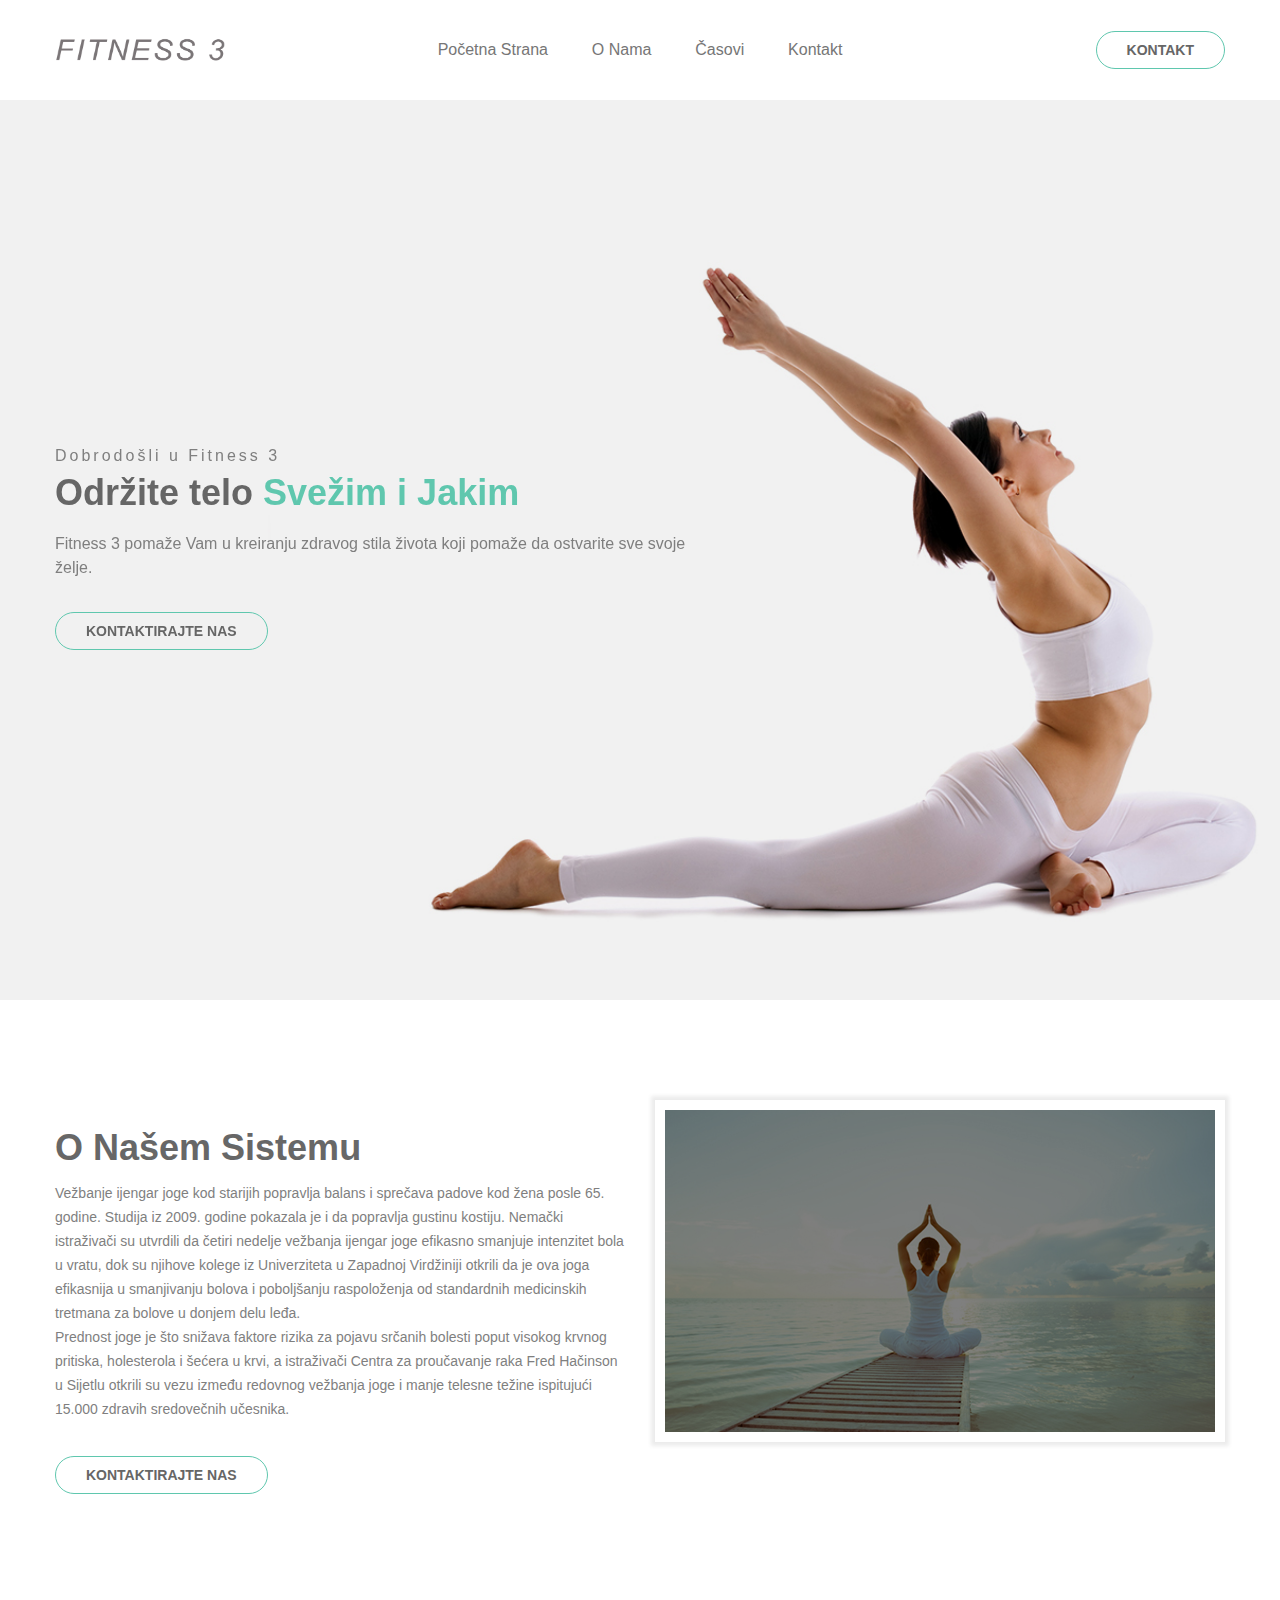
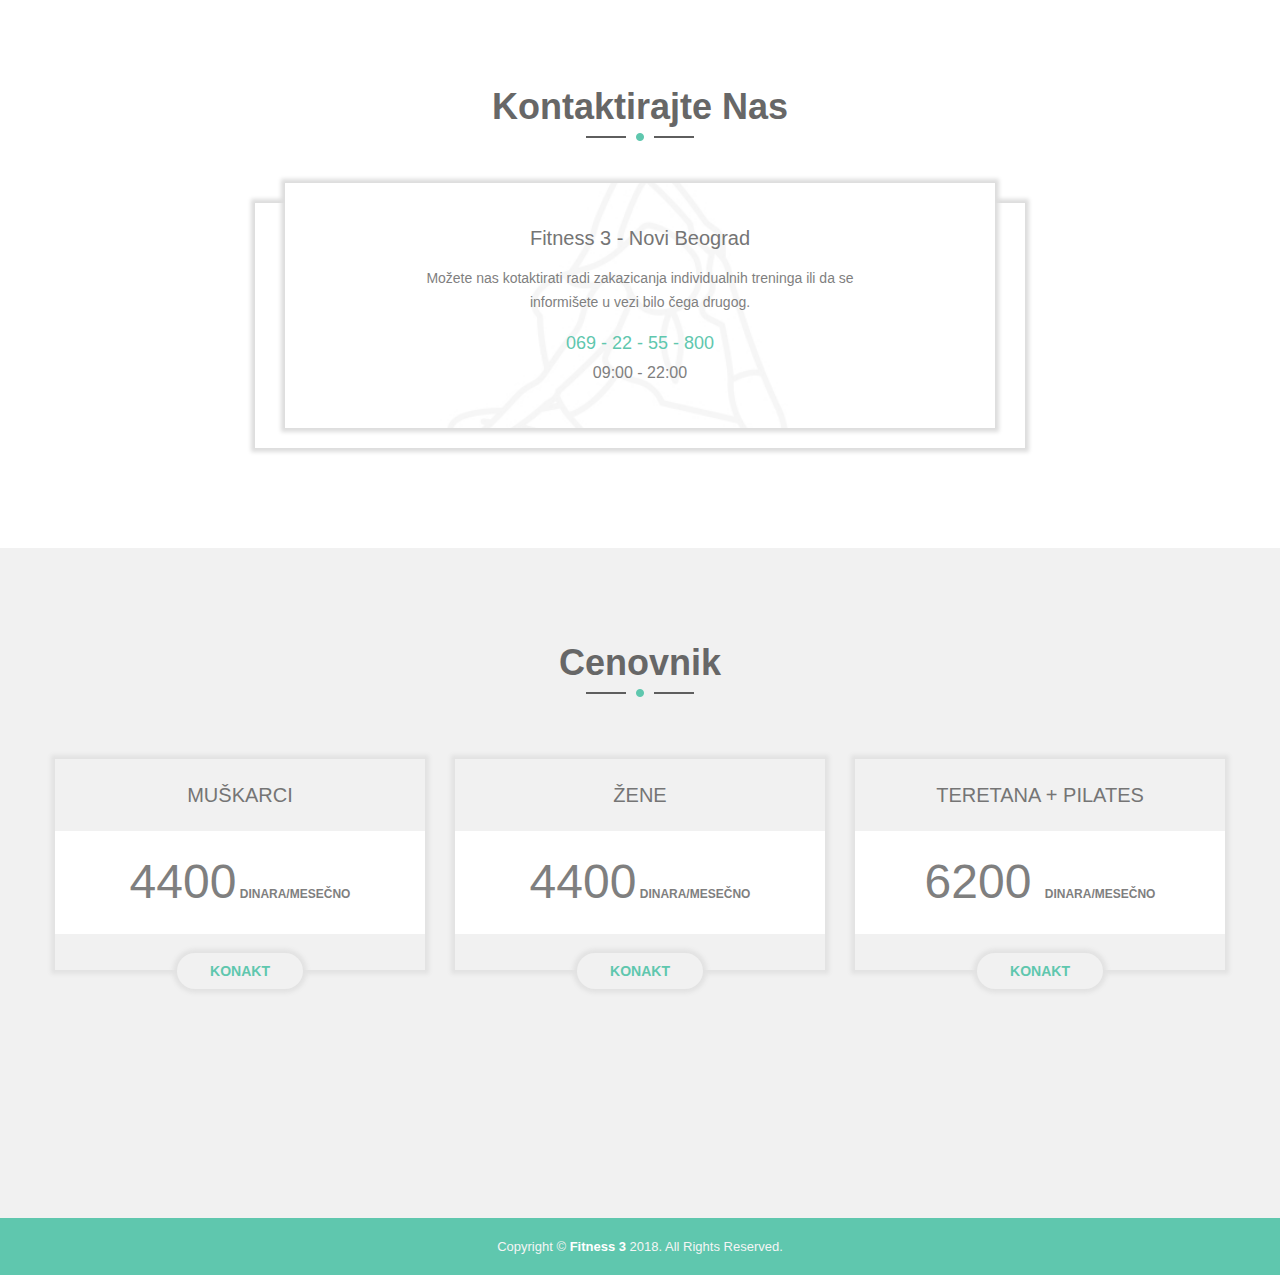
==== index.html @ 7a063770 "da" ====
﻿<!doctype html>
<html class="no-js" lang="en">
    <head>
        <meta charset="utf-8">
        <meta http-equiv="x-ua-compatible" content="ie=edge">
        <title>Početna Stranica - Fitness 3</title>
        <meta name="description" content="">
        <meta name="viewport" content="width=device-width, initial-scale=1">
        
        <!-- Favicon Icon -->
        <link rel="shortcut icon" type="image/x-icon" href="img\favicon.ico">
		
		<!-- All css here -->
        <link rel="stylesheet" href="css\bootstrap.min.css">
        <link rel="stylesheet" href="css\font-awesome.min.css">
        <link rel="stylesheet" href="css\shortcode\shortcodes.css">
        <link rel="stylesheet" href="css\slick.css">
        <link rel="stylesheet" href="style.css">
        <link rel="stylesheet" href="css\responsive.css">
        <script src="js\vendor\modernizr-2.8.3.min.js"></script>
    </head>
    <body>       
        
		<!-- Header Area Start -->
		<header class="top">
			<div class="header-area ptb-18 header-sticky">
				<div class="container">
					<div class="row">
						<div class="col-md-2 col-xs-12">
							<div class="logo">
								<a href="index.html"><img src="img\logo\logo.png" alt="COFFEE"></a>
							</div>
						</div>
						<div class="col-md-8 col-xs-12">
                            <div class="content-wrapper">
                                <!-- Main Menu Start -->
                                <div class="main-menu text-center">
                                    <nav>
                                        <ul>
                                            <li><a href="index.html">Početna Strana</a></li>
                                            <li><a href="about-us.html">O Nama</a></li>
                                            <li><a href="menu.html">Časovi</a></li>
                                            <li><a href="kontakt.html">Kontakt</a></li>
                                        </ul>
                                    </nav>
                                </div>
                                <div class="mobile-menu hidden-lg hidden-md"></div>
                                <!-- Main Menu End -->
                            </div>
						</div>
						<div class="col-md-2 hidden-sm hidden-xs">
						    <div class="header-contact text-right">
						        <a class="banner-btn" data-text="contact" href="contact.html"><span>Kontakt</span></a>
						    </div>
						</div>
					</div>
				</div>
			</div>
		</header>
		<!-- Header Area End -->
		<!-- Background Area Start -->
		<div class="slider-area">	
		    <div class="slider-wrapper">
		        <div class="single-slide" style="background-image: url('img/slider/slider1.jpeg');">
                    <div class="slider-content">
                        <div class="container">
                            <div class="row">
                                <div class="col-lg-7 col-md-7 col-sm-12 col-md-12">
                                    <div class="text-content-wrapper">
                                        <div class="text-content text-left">
                                            <h5>Dobrodošli u Fitness 3</h5>
                                            <h1>Održite telo <span>Svežim i Jakim</span></h1>
                                            <p>Fitness 3 pomaže Vam u kreiranju zdravog stila života koji pomaže da ostvarite sve svoje želje.</p>
                                            <a class="banner-btn" href="kontakt.html" data-text="Kontaktirajte nas"><span>Kontaktirajte nas</span></a>
                                        </div>
                                    </div>
                                </div>
                            </div>
                        </div>
                    </div>
		        </div>
		        <div class="single-slide" style="background-image: url('img/slider/slider2.jpeg');">
                    <div class="slider-content">
                        <div class="container">
                            <div class="row">
                                <div class="col-lg-7 col-md-7 col-sm-12 col-md-12">
                                    <div class="text-content-wrapper">
                                        <div class="text-content text-left">
                                            <h5>Dobrodošli u Fitness 3</h5>
                                            <h1>Vaše <span>Telo i Um</span>rade zajedno i podjednako su važni</h1>
                                            <p>Fitness 3 pomaže Vam u kreiranju zdravog stila života koji pomaže da ostvarite sve svoje želje.</p>
                                            <a class="banner-btn" href="gallery.html" data-text="Kontaktirajte Nas"><span>Kontaktirajte Nas</span></a>
                                        </div>
                                    </div>
                                </div>
                            </div>
                        </div>
                    </div>
		        </div>
		    </div>
		</div>
		<!-- Background Area End -->
        <!-- About Start -->
        <section class="about-area pt-100 pb-95">
           <div class="container">
               <div class="row">
                   <div class="col-md-6 col-sm-12 col-xs-12">
                       <div class="about-content">
                            <h2>O našem sistemu</h2>
                            <p class="m-0">Vežbanje ijengar joge kod starijih popravlja balans i sprečava padove kod žena posle 65. godine. Studija iz 2009. godine pokazala je i da popravlja gustinu kostiju. Nemački istraživači su utvrdili da četiri nedelje vežbanja ijengar joge efikasno smanjuje intenzitet bola u vratu, dok su njihove kolege iz Univerziteta u Zapadnoj Virdžiniji otkrili da je ova joga efikasnija u smanjivanju bolova i poboljšanju raspoloženja od standardnih medicinskih tretmana za bolove u donjem delu leđa.
</p><p>
Prednost joge je što snižava faktore rizika za pojavu srčanih bolesti poput visokog krvnog pritiska, holesterola i šećera u krvi, a istraživači Centra za proučavanje raka Fred Hačinson u Sijetlu otkrili su vezu između redovnog vežbanja joge i manje telesne težine ispitujući 15.000 zdravih sredovečnih učesnika.
</p>
                            <a class="banner-btn" href="about-us.html" data-text="Kontaktirajte Nas

                            "><span>Kontaktirajte Nas</span></a>
                       </div>
                   </div>
                   <div class="col-md-6 col-sm-12 col-xs-12">
                       <div class="about-video active">
                            <div class="game">
                                <a href="#"><img src="img\about\about.jpeg" alt="about"></a>
                            </div> 
                            <div class="video-icon video-hover">
                            </div>
                       </div>
                   </div>
               </div>
           </div>
        </section>
        <!-- Welcome End -->
        <!-- Event Area Strat -->
        <section class="event-area pt-95 pb-100">
            <div class="container">
                <div class="row">
                    <div class="col-lg-8 col-lg-offset-2 col-md-8 col-md-offset-2 col-xs-12">
                        <div class="section-title text-center">
                            <h2>Kontaktirajte Nas</h2>
                            <br><br><br><br>
                        </div>
                        <div class="event-wrapper">
                            <div class="event-content text-center">
                                <h3>Fitness 3 - Novi Beograd</h3>
                                <p>Možete nas kotaktirati radi zakazicanja individualnih treninga ili da se informišete u vezi bilo čega drugog.</p>

                                <h4>069 - 22 - 55 - 800</h4>
                                <h5>09:00 - 22:00</h5>
                            </div> 
                        </div>
                    </div>
                </div>
            </div>
        </section>
        <!-- Event Area End -->
        <!-- Pricing Area Start -->
        <div class="pricing-area pt-95 pb-120 bg-gray">
            <div class="container">
                <div class="row">
                    <div class="col-lg-8 col-lg-offset-2 col-md-8 col-md-offset-2 col-xs-12">
                        <div class="section-title text-center">
                            <h2>Cenovnik</h2>
                            <br><br><br><br>
                        </div>
                    </div>
                </div>
                <div class="row">
                    <div class="col-md-4 col-sm-6 col-xs-12">
                        <div class="single-table text-center">
                            <div class="table-head">
                                <h2>Muškarci</h2>
                                <h1>4400<span> dinara/mesečno</span></h1>
                            </div>
                            <div class="table-body">
                                <a href="kontakt.html">Konakt</a>
                            </div>
                        </div>
                    </div>
                    <div class="col-md-4 col-sm-6 col-xs-12">
                        <div class="single-table text-center">
                            <div class="table-head">
                                <h2>Žene</h2>
                                <h1>4400<span> dinara/mesečno</span></h1>
                            </div>
                            <div class="table-body">
                                <a href="kontakt.html">Konakt</a>
                            </div>
                        </div>
                    </div>
                    <div class="col-md-4 hidden-sm col-xs-12">
                        <div class="single-table text-center">
                            <div class="table-head">
                                <h2>Teretana + Pilates</h2>
                                <h1>6200 <span>dinara/mesečno</span></h1>
                            </div>
                            <div class="table-body">
                                <a href="kontakt.html">Konakt</a>
                            </div>
                        </div>
                    </div>
                </div>
                    <br><br><br><br><br><br><br><br>
            </div>
        </div>

        <!-- Pricing Area End -->
        <!-- Footer Area Start -->
        <footer class="footer-area bg-gray">
            <div class="footer-text-area fix bg-coffee ptb-18">
                <div class="container">
                    <div class="row">
                        <div class="col-md-12">
                            <div class="footer-text text-center">
                                <span>Copyright &copy; <a href="#">Fitness 3</a> 2018. All Rights Reserved.</span>
                            </div>
                        </div>
                    </div>
                </div>
            </div>
        </footer>
        <!-- Footer Area End -->
       
		<!-- All js here -->
        <script src="js\vendor\jquery-1.12.4.min.js"></script>
        <script src="js\bootstrap.min.js"></script>
        <script src="js\owl.carousel.min.js"></script>
        <script src="js\jquery.meanmenu.js"></script>
        <script src="js\ajax-mail.js"></script>
        <script src="js\jquery.ajaxchimp.min.js"></script>   		
        <script src="js\slick.min.js"></script>    
        <script src="js\imagesloaded.pkgd.min.js"></script>
        <script src="js\isotope.pkgd.min.js"></script>  
        <script src="js\jquery.magnific-popup.js"></script>  
        <script src="js\plugins.js"></script>
        <script src="js\main.js"></script>
    </body>
</html>
---- style.css ----
﻿/*-----------------------------------------------------------------------------------

    Template Name: Handstand - Gym & Fitness HTMP Template
    Template URI: https://devitems.com/html/coffee-preview/
    Description: This is html5 template
    Author: HasTech
    Author URI: https://devitems.com/
    Version: 1.0

-----------------------------------------------------------------------------------
    
    CSS INDEX
    ===================
	
    1. About Area
    2. Class Area
    3. Schedule Area
    4. Trainer Area
    5. Gallery Area
    6. Event Area
    7. Blog Area
    8. Pricing Area
    9. Newsletter Area
    10. Testimonial Area
    11. Map Area
    12. Newsletter Area

-----------------------------------------------------------------------------------*/

/*----------------------------------------*/
/*  1. About Area
/*----------------------------------------*/
/*.game-bg{position: relative; background: #fff; box-shadow: 0 0 4px 4px #ECECEC; height: 345px}*/
.about-video{
    position: relative; 
    text-align: center; 
    display: inline-block;
    box-shadow: 0 0 4px 4px #ECECEC;
}
.game:after{
    position: absolute; 
    left: 0;
    top: 0;
    background: rgba(0, 0, 0, 0.5);
    width: 100%;
    height: 100%;
    content: "";
}
.game {
  position: relative;
  z-index: 2;
  margin: 10px;
}
.about-content > h2{margin-top: 28px}
.about-content > h2, .section-title h2 {
    color: #676767;
    font-size: 36px;
    text-transform: capitalize;
    font-family: 'Montserrat', sans-serif;
    font-weight: 600;
    margin-bottom: 13px;
}
.about-content p{margin-bottom: 35px}
.about-content p.m-0{margin-bottom: 0px}
.video-icon a {
  left: 0;
  margin-top: -30px;
  position: absolute;
  right: 0;
  text-align: center;
  top: 50%;
  z-index: 9;
}
.video-icon a i{
    color :#fff;
    font-size: 60px;
}
/*----------------------------------------*/
/*  2. Class Area
/*----------------------------------------*/
.single-img, .portfolio-img{
    position: relative;
    display: inline-table;
    height: 100%;
}
.single-img:after, .portfolio-img:after{
    position: absolute;
    left: 0;
    top: 0;
    width: 100%;
    height: 100%;
    content: "";
    opacity: 0;
    transform: scaleY(0);
    background: rgba(95, 199, 174, 0.7);
    -webkit-transition: all 0.5s ease 0s;
    -o-transition: all 0.5s ease 0s;
    transition: all 0.5s ease 0s;
}
.single-class:hover .single-img:after, .single-class:hover .gallery-icon, .portfolio-img:hover:after, .portfolio-img:hover .gallery-icon, .single-blog:hover .gallery-icon{
    opacity: 1;
    transform: scaleY(1);
}
.gallery-icon {
  bottom: 0;
  height: 40px;
  left: 0;
  margin: auto;
  position: absolute;
  right: 0;
  text-align: center;
  top: 0;
    opacity: 0;
    z-index: 9;
  transform: scaleY(0);
    -webkit-transition: all 0.5s ease 0s;
    -o-transition: all 0.5s ease 0s;
    transition: all 0.5s ease 0s;
}
.single-img i{
    color :#fff;
    font-size: 35px;
    z-index: 99;
    position: absolute;
    text-align: center;
    left: 0;
    right: 0;
    top: 0;
    bottom: 0;
    display: table-cell;
    vertical-align: middle;
    background: transparent;
    height: 40px;
    width: 40px;
    border-radius: 50%;
    margin: auto;
    line-height: 42px;
    -webkit-transition: all 0.5s ease 0s;
    -o-transition: all 0.5s ease 0s;
    transition: all 0.5s ease 0s;
}
.single-img i:hover{
    color: #91C7AE;
    background: #fff;
    transform: scale(1);
}
.single-content{
    background: #fff;
}
.single-content h3{
    font-size: 18px;
    text-transform: capitalize;
    font-family: 'Montserrat', sans-serif;
    font-weight: 500;
    padding: 20px 40px;
    border-bottom: 1px solid #F1F1F1;
}
.single-content h3 a{
    color: #757575;
    -webkit-transition: all 0.5s ease 0s;
    -o-transition: all 0.5s ease 0s;
    transition: all 0.5s ease 0s;
}
.single-content h3:hover a{
    color: #5FC7AE;
}
.single-content ul{
    margin: 0;
    padding: 20px 0 20px 40px;
    list-style: none;
}
.single-content ul li{
    display: inline-block;
    color: #7f7f7f;
    font-size: 14px;
    margin-right: 30px;
}
.single-content ul li:last-child{
    margin-right: 0px;
}
.single-content ul li i{
    color: #5fc7ae;
    font-size: 18px;
    margin-right: 10px;
    position: relative;
    top: 2px;
}
/*----------------------------------------*/
/*  3. Schedule Area
/*----------------------------------------*/
.scehedule-table thead{
    background: #F1F1F1;
    text-transform: capitalize;
    width: 100%;
    text-align: center;
    padding: 20px 0;
}
.scehedule-table table {
  width: 100%;
}
.scehedule-table thead th{
    text-align: center;
    padding: 20px 0;
    font-size: 16px;
    font-family: 'Montserrat', sans-serif;
    font-weight: 500;
}
.scehedule-table td {
  width: 12.5%;
}
.scehedule-table table {width: calc(100% - 2px);}
td{padding: 35px 0px 28px 0; border-right: 1px solid #E9E9E9;}
td.time p{
    font-size: 16px;
    color: #757575;
    font-weight: 500;
    font-family: 'Montserrat', sans-serif;
}
tr{border-bottom: 1px solid #E9E9E9 ;border-left: 1px solid #E9E9E9;}
td h4{
    font-size: 13px;
    color: #fff;
    font-weight: 600;
    font-family: 'Montserrat', sans-serif;
    text-transform: capitalize;
    margin-bottom: 8px;
}
td p{
    font-size: 12px;
    color: #fff;
    font-weight: 400;
    font-family: 'Lato', sans-serif;
    margin-bottom: 8px;
    line-height: 14px;
}
td.purple{background: #B2A1C7}
td.olive{background: #C2D69B}
td.blue{background: #99CCFF}
td.pink{background: #FF91B8}
/*----------------------------------------*/
/*  4. Trainer Area
/*----------------------------------------*/
.single-trainer, .blog-pic{
    position: relative;
    overflow: hidden;
}
.single-trainer:hover{
    box-shadow: 0 0 4px 4px #ECECEC;
}
.single-trainer:after, .blog-pic:after{
    position: absolute;
    left: 0;
    top: 0;
    width: 100%;
    height: 100%;
    content: "";
    background: rgba(95, 199, 174, 0.79) none repeat scroll 0 0 padding-box content-box;
    opacity: 0;
    transform: scaleY(0);
    padding: 15px;
    -webkit-transition: all 0.5s ease 0s;
    -o-transition: all 0.5s ease 0s;
    transition: all 0.5s ease 0s;
}
.blog-pic:after{
    padding: 0px;
}
.single-trainer:hover::after, .single-trainer:hover .trainer-hover h3, .single-trainer:hover .trainer-hover ul, .single-blog:hover .blog-pic:after {
    opacity: 1;
    transform: scaleY(1);
}
.trainer-hover{
    position: absolute;
    left: 0;
    top: 50%;
    margin: 0;
    width: 100%;
    height: 100%;
    content: "";
    z-index: 99;
    margin-top: -32px;
}
.trainer-hover h3{
    color: #ffffff;
    font-size: 20px;
    font-weight: 500;
    font-family: 'Montserrat', sans-serif;
    margin-bottom: 10px;
    opacity: 0;
    transform: scaleY(0);
    -webkit-transition: all 0.5s ease 0s;
    -o-transition: all 0.5s ease 0s;
    transition: all 0.5s ease 0s;
}
.trainer-hover ul{
    margin: 0;
    padding: 0;
    list-style: none;
    opacity: 0;
    transform: scaleY(0);
    -webkit-transition: all 0.5s ease 0s;
    -o-transition: all 0.5s ease 0s;
    transition: all 0.5s ease 0s;
}
.trainer-hover ul li{
    display: inline-block;
    border: 1;2px solid #fff;
    border-radius: 50%;
    height: 30px;
    width: 30px;
    margin: 0 5px;
    -webkit-transition: all 0.5s ease 0s;
    -o-transition: all 0.5s ease 0s;
    transition: all 0.5s ease 0s;
}
.trainer-hover ul li a{
    font-size: 16px;
    color: #fff;
    line-height: 28px;
    -webkit-transition: all 0.5s ease 0s;
    -o-transition: all 0.5s ease 0s;
    transition: all 0.5s ease 0s;
}
.trainer-hover ul li:hover{
    background: #fff;
}
.trainer-hover ul li:hover a{
    color: #5FC7AE
}
/*----------------------------------------*/
/*  5. Gallery Area
/*----------------------------------------*/
.portfolio-img {
    position: relative;
    overflow: hidden;
    -webkit-transition: all 0.5s ease 0s;
    -o-transition: all 0.5s ease 0s;
    transition: all 0.5s ease 0s;
} 
.portfolio-img::after {
  background: rgba(95, 199, 174, 0.7) none repeat scroll 0 0 padding-box content-box;
  padding: 7px;
}
.portfolio-img::before{
    position: absolute;
    left: 0;
    top: 0;
    width: 100%;
    height: 100%;
    content: "";
    opacity: 0;
    background: rgba(255, 255, 255, 0.7);
    -webkit-transition: all 0.5s ease 0s;
    -o-transition: all 0.5s ease 0s;
    transition: all 0.5s ease 0s;
}
.portfolio-img:hover:before{
    opacity: 1;
}
.portfolio-img:hover{
    box-shadow: 0px 0px 4px 4px #ECECEC;
}
.grid .grid-item:first-child, .grid .grid-item:nth-child(2), .grid .grid-item:nth-child(3), .grid .grid-item:nth-child(4), .grid .grid-item:nth-child(5), .grid .grid-item:nth-child(6) {
    padding-bottom: 30px;
}
.mfp-wrap.mfp-gallery.mfp-close-btn-in.mfp-auto-cursor.mfp-ready {
  z-index: 99999;
}
.load a{
    background: #008C99;
    color: #fff;
    text-transform: uppercase;
    padding: 5px 25px 4px;
    font-size: 14px;
    text-align: center;
    display: inline-block;
    margin-top: 50px;
    -webkit-transition: all 0.5s ease 0s;
    -o-transition: all 0.5s ease 0s;
    transition: all 0.5s ease 0s;
}
.load a:hover{
    color: #008C99;
}
/*----------------------------------------*/
/*  6. Event Area
/*----------------------------------------*/
.event-area{
    background: url(img/bg/event-bg.jpeg);
    background-repeat: no-repeat;
    background-size: cover;
    background-position: center center;
    background-attachment: fixed;
}
.event-content{
    z-index: 2; 
    position: relative;
}
.event-wrapper {
    background: #ffffff none repeat scroll 0 0;
    box-shadow: 0 0 4px 4px #dddddd;
    display: table-cell;
    margin: 0 42px;
    padding: 24px 80px 66px;
    position: relative;
    text-align: center;
    vertical-align: middle;
    z-index: 9;
}
.event-area .section-title p {
  margin-bottom: 75px;
}
.event-wrapper:before{
    position: absolute;
    left: 30px;
    top: -20px;
    box-shadow: 0 0 4px 4px #ddd;
    height: 100%;
    content: "";
    right: 30px;
    background: url(img/bg/event.jpeg);
    background-size: cover;
    background-position: center center;
    background-repeat: no-repeat;
}
.event-content h3{
    font-size: 20px;
    color: #757575;
    font-weight: 500;
    font-family: 'Montserrat', sans-serif;
    margin-bottom: 17px;
}
.event-content p{
    padding: 0 60px;
    margin-bottom: 20px;
}
.event-content h4{
    font-family: 'Montserrat', sans-serif;
    color: #5fc7ae;
    font-weight: 500;
    font-size: 18px;
    margin-bottom: 10px;
}
.event-content h5{
    font-size: 16px;
    color: #7f7f7f;
    font-family: 'Montserrat', sans-serif;
    font-weight: 400;
}
/*----------------------------------------*/
/*  7. Blog Area
/*----------------------------------------*/
.blog-pic{
    width: 30%;
    display: inline-block;
    float: left;
}
.single-blog{display: inline-block}
.blog-content {
  box-shadow: 0 0 15px 0px rgba(0, 0, 0, 0.16);
  float: left;
  padding: 33px 30px;
  margin-top: 20px;
  width: 70%;
}
.blog-content h3{
    font-family: 'Montserrat', sans-serif;
    font-size: 18px;
    color: #757575;
    font-weight: 500;
    margin-bottom: 12px;
}
.blog-content h6{
    font-family: 'Lato', sans-serif;
    font-size: 14px;
    color: #aaaaaa;
    font-weight: 400;
    margin-bottom: 15px;  
}
.blog-content p{margin-bottom: 15px}
.blog-content a{
    color: #757575;
    font-size: 18px;
    font-family: 'Montserrat', sans-serif;
    font-weight: 500;
    text-transform: capitalize;
    -webkit-transition: all 0.5s ease 0s;
    -o-transition: all 0.5s ease 0s;
    transition: all 0.5s ease 0s;
}
.blog-content a.read{
    color: #757575;
    font-size: 14px;
    font-family: 'Montserrat', sans-serif;
    font-weight: 500;
    text-transform: capitalize;
    -webkit-transition: all 0.5s ease 0s;
    -o-transition: all 0.5s ease 0s;
    transition: all 0.5s ease 0s;
}
.blog-content a:hover{color: #5FC7AE}
/*----------------------------------------*/
/*  8. Pricing Area
/*----------------------------------------*/
.single-table{
    box-shadow: 0 0 4px 4px #E2E2E2;
}
.single-table:hover .table-head h2, .single-table:hover .table-body, .single-table:hover .table-body a{
    background: #5FC7AE;
}
.single-table:hover .table-head h2, .single-table:hover .table-body ul li, .single-table:hover .table-body a{
    color: #fff;
}
.single-table:hover .table-body ul li{
    border-bottom: 1px solid #5DC0A8;
}
.single-table:hover .table-body ul li:last-child{
    border-bottom: none;
}
.single-table:hover .table-body a{
    box-shadow: 0 0 4px 4px #59BBA3;
}
.table-head h2{
    font-size: 20px;
    color: #757575;
    font-family: 'Montserrat', sans-serif;
    font-weight: 500;
    padding: 25px 0;
    text-transform: uppercase;
    -webkit-transition: all 0.5s ease 0s;
    -o-transition: all 0.5s ease 0s;
    transition: all 0.5s ease 0s;
}
.table-head h1{
    background: #fff;
    font-size: 48px;
    font-family: 'Lato', sans-serif;
    font-weight: 400;
    padding: 25px 0;
}
.table-head h1 span{
    font-size: 12px;
    color: #7f7f7f;
    font-family: 'Lato', sans-serif;
    font-weight: 700;
    text-transform: uppercase;
}
.table-body{
    -webkit-transition: all 0.5s ease 0s;
    -o-transition: all 0.5s ease 0s;
    transition: all 0.5s ease 0s;
}
.table-body ul{
    margin: 0;
    padding-top: 33px;
    padding-bottom: 30px;
    list-style: none;
}
.table-body ul li{
    display: block;
    padding: 15px 0;
    border-bottom: 1px solid #EAE8E8;
    -webkit-transition: all 0.5s ease 0s;
    -o-transition: all 0.5s ease 0s;
    transition: all 0.5s ease 0s;
}
.table-body ul li:last-child{
    display: block;
    padding-bottom: 0;
    border-bottom: none;
}
.table-body a {
    background: #f1f1f1 none repeat scroll 0 0;
    border-radius: 25px;
    box-shadow: 0 0 4px 4px #e2e2e2;
    color: #5fc7ae;
    display: inline-block;
    font-family: "Montserrat",sans-serif;
    font-size: 14px;
    font-weight: 600;
    padding: 10px 33px;
    position: relative;
    text-transform: uppercase;
    top: 19px;
    -webkit-transition: all 0.5s ease 0s;
    -o-transition: all 0.5s ease 0s;
    transition: all 0.5s ease 0s;
}
/*----------------------------------------*/
/*  9. Newsletter Area
/*----------------------------------------*/ 

/*----------------------------------------*/
/*  10. Testimonial Area
/*----------------------------------------*/
.client-area .section-title p {
  margin-bottom: 5px;
}
.single-testimonial {
    background: #5fc7ae none repeat scroll 0 0;
    color: #ffffff;
    margin: 50px 85px 48px 85px;
    padding: 48px 105px;
    position: relative;
    text-align: center;
}
.single-testimonial i{
    position: absolute;
    height: 115px;
    width: 115px;
    border-radius: 50%;
    background: #5FC7AE;
    box-shadow: 0 0 5px 0px #ababab;
    left: -45px;
    top: -45px;
    content: "";
    font-size: 70px;
    line-height: 120px;
}
.single-testimonial p{
    margin-bottom: 25px;
}
.single-testimonial h6{
    font-family: 'Montserrat', sans-serif;
    font-weight: 400;
}
.testimonial-owl.owl-carousel .owl-item img {
  display: block;
  transform-style: preserve-3d;
  width: auto;
  text-align: center;
  margin: auto;
  margin-bottom: 15px;
}
.testimonial-owl .owl-controls {
  text-align: center;
  margin-top: 0px;
}
.testimonial-owl .owl-dot {
  border: 1px solid #5fc7ae;
  border-radius: 50%;
  height: 14px;
  width: 14px;
  display: inline-block;
  margin: 0px 5px;
}
.testimonial-owl .owl-dot.active {
  border: 3px solid #5fc7ae;
  height: 20px;
  top: 3px;
  position: relative;
  width: 20px;
}
/*----------------------------------------*/
/*  11. Map Area
/*----------------------------------------*/
.map-area{
    z-index: 1;
    box-shadow: 0px 0px 4px 0px rgba(0, 0, 0, 0.16);
    padding-bottom: 2px;
    background: #F1F1F1;
}
/*----------------------------------------*/
/*  12. Newsletter Area
/*----------------------------------------*/
.newsletter-wrapper{
    background: #5FC7AE;
    padding: 55px 40px 45px;
    margin-top: -105px;
    z-index: 2;
    position: relative;
}
.newsletter-content h2{
    font-size: 24px;
    color: #fff;
    font-weight: 600;
    font-family: 'Montserrat', sans-serif;
}
.newsletter-content.section-title h2:after{background: none}
#mc-form {
  position: relative;
  width: 680px;
  margin: auto;
}
#mc-form > input {
    color: #eaeaea;
    font-size: 13px;
    margin-top: 20px;
    padding: 0 15px;
    background: #62C1AA;
    border: none;
    height: 45px;
}
.newsletter-form input#mc-email::-moz-placeholder {color: #eaeaea;} 
.newsletter-form input[type="email"]::-webkit-input-placeholder {color: #eaeaea;}
#mc-form .default-btn {
  background: #fff none repeat scroll 0 0;
  border: medium none;
  color: #666666;
  font-family: "Montserrat",sans-serif;
  font-size: 16px;
  height: 45px;
  line-height: 34px;
  padding: 0 35px;
  position: absolute;
    font-weight: 600;
  right: 0px;
  top: -10px;
    border-radius: 0;
    text-transform: capitalize;
}
#mc-form .default-btn:hover{color: #5FC7AE !important }
#mc-form .default-btn:before {background: #fff none repeat scroll 0 0;z-index: -1}
.newsletter-area .default-btn:before, .newsletter-area .default-btn:after{display: none} 
.contact-form form{margin-top: 50px}
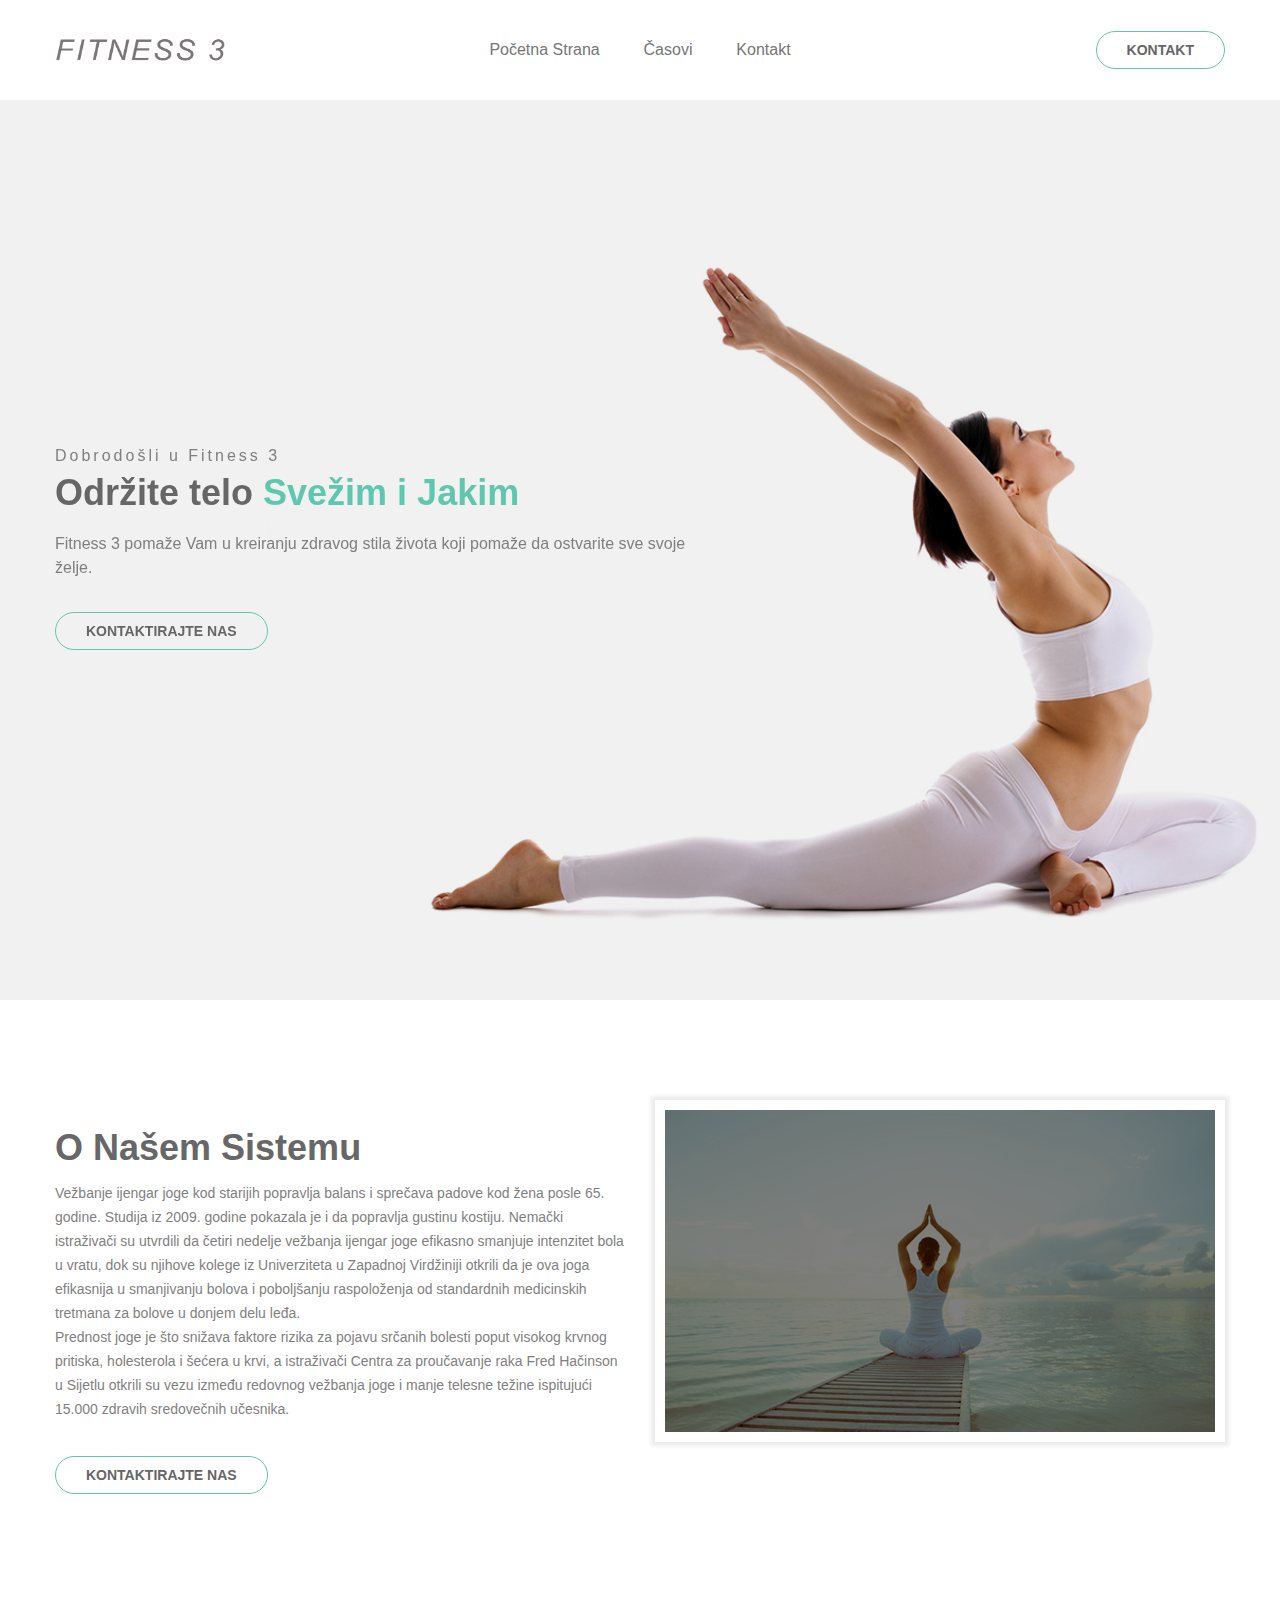
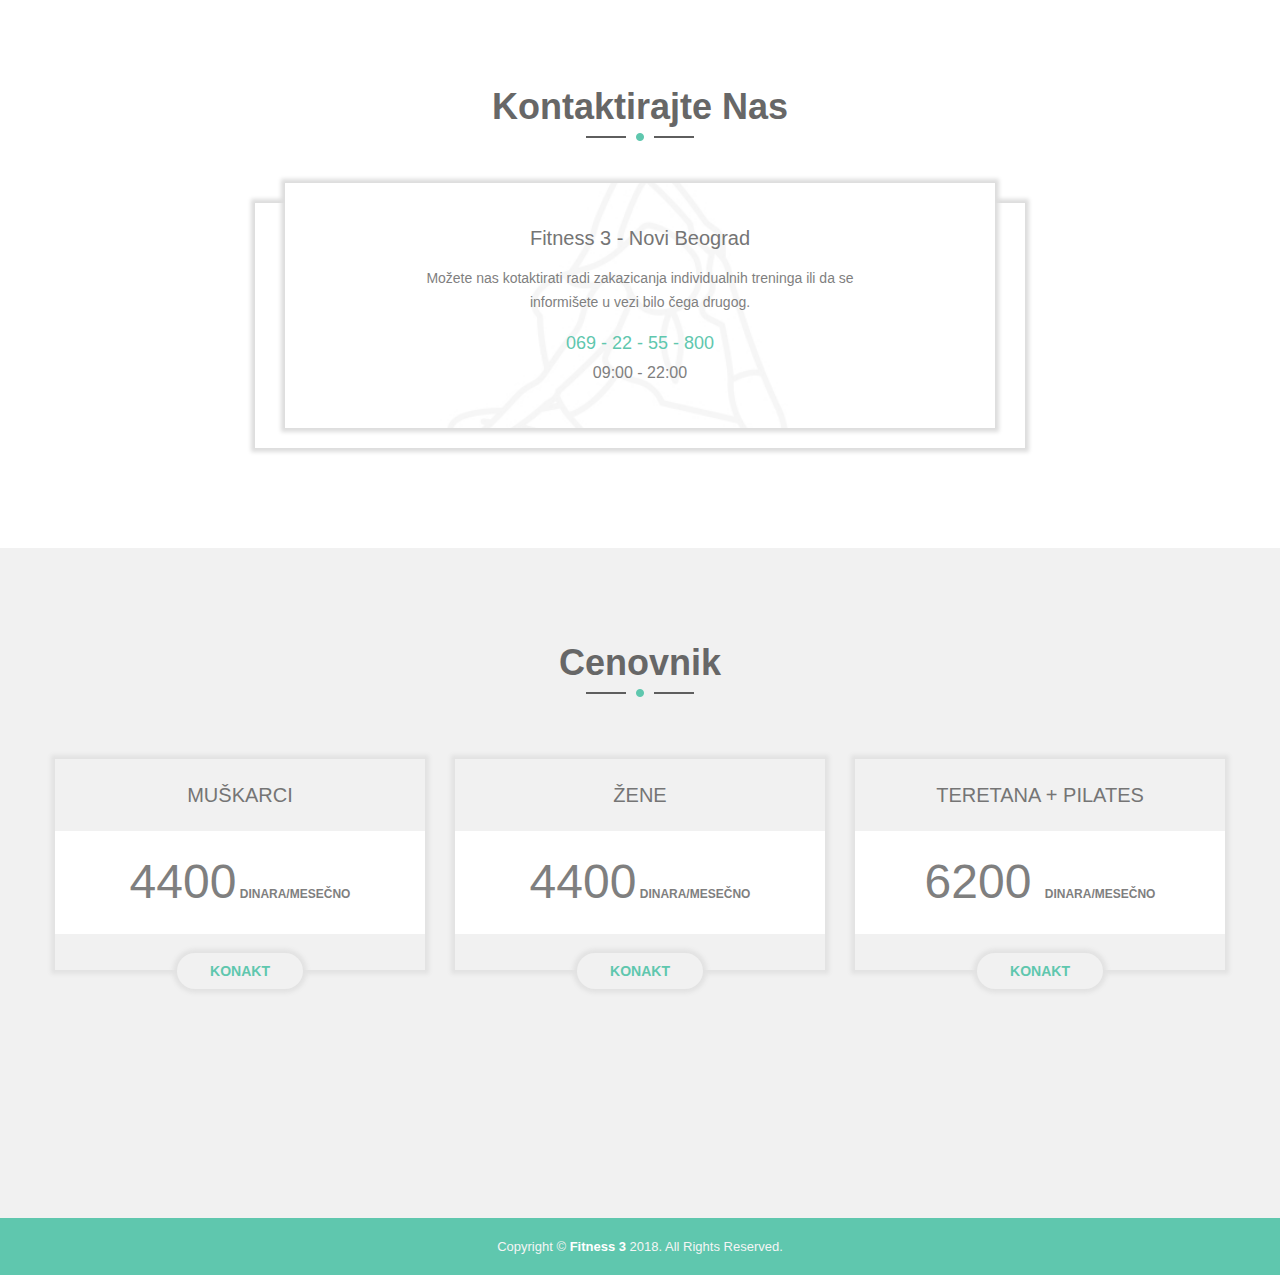
==== commit faef06d9: "da" ====
--- a/index.html
+++ b/index.html
@@ -38,8 +38,7 @@
                                     <nav>
                                         <ul>
                                             <li><a href="index.html">Početna Strana</a></li>
-                                            <li><a href="about-us.html">O Nama</a></li>
-                                            <li><a href="menu.html">Časovi</a></li>
+                                            <li><a href="casovi.html">Časovi</a></li>
                                             <li><a href="kontakt.html">Kontakt</a></li>
                                         </ul>
                                     </nav>
